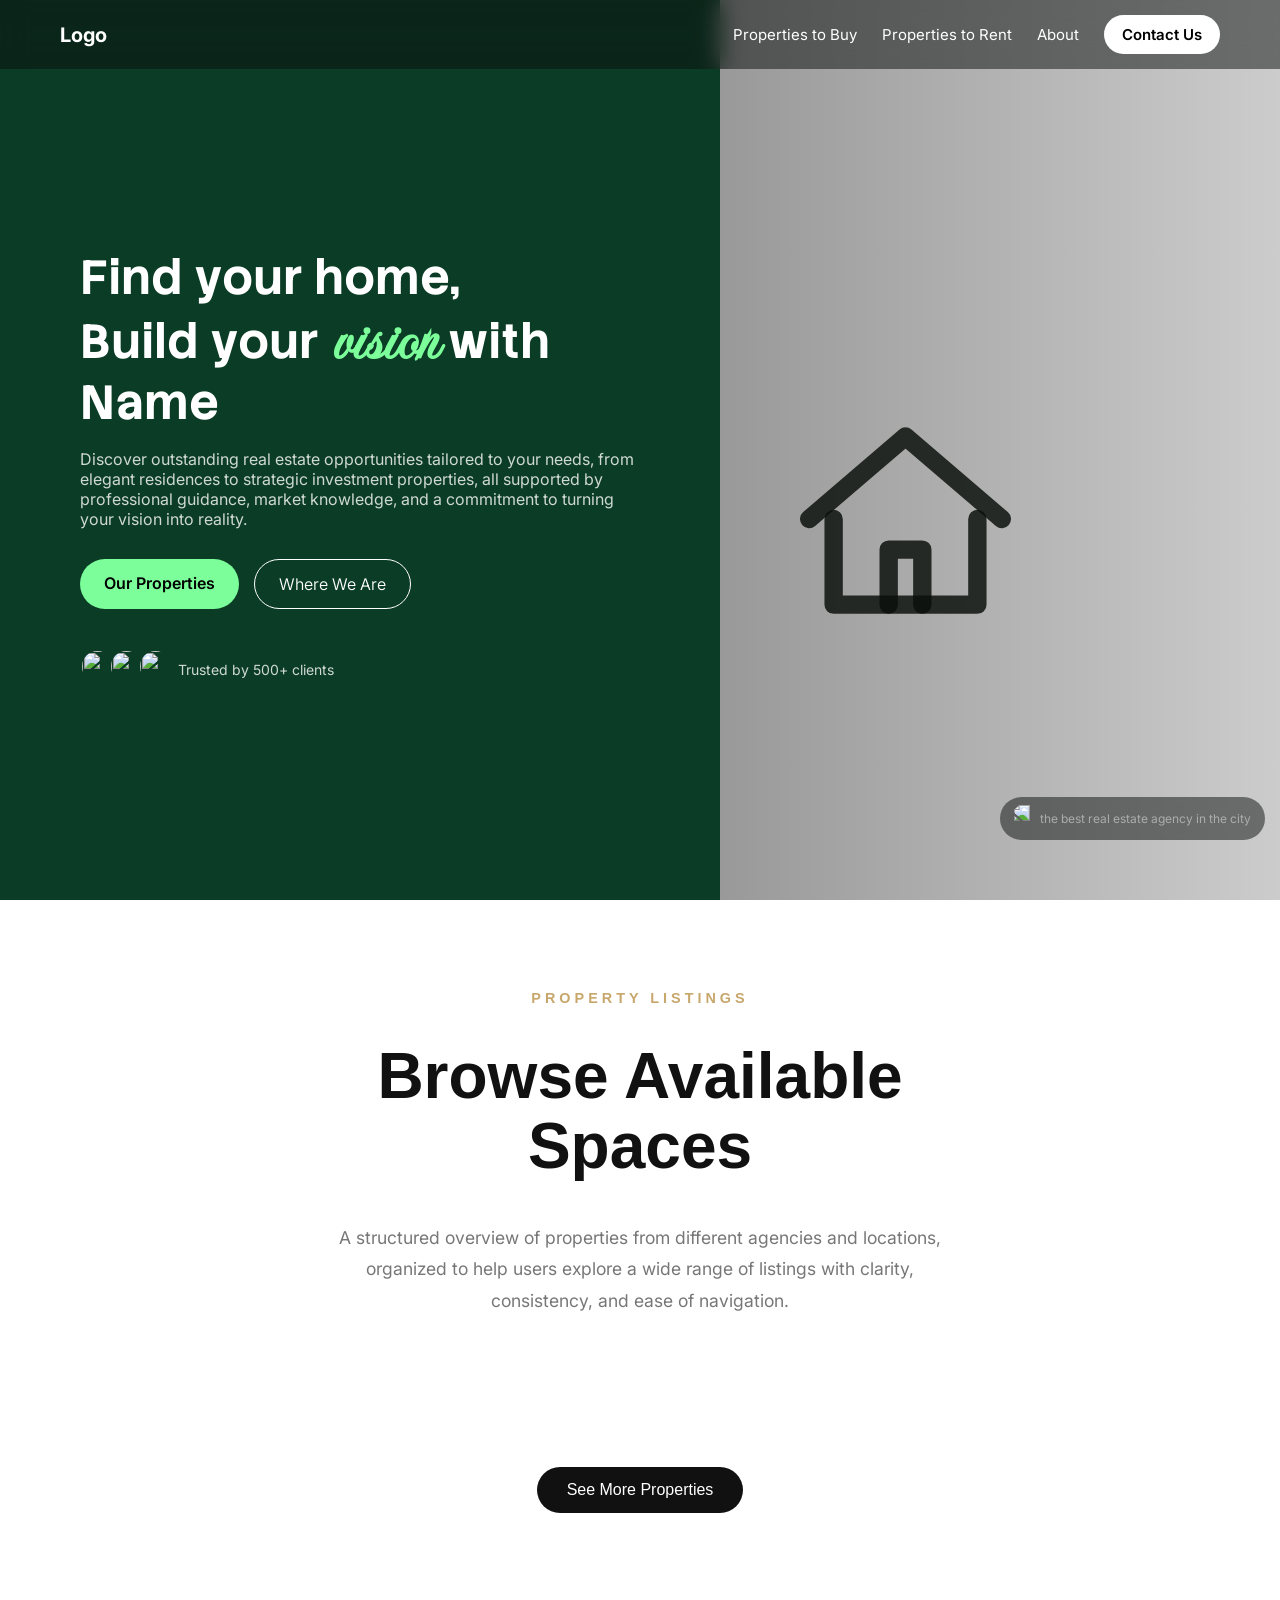
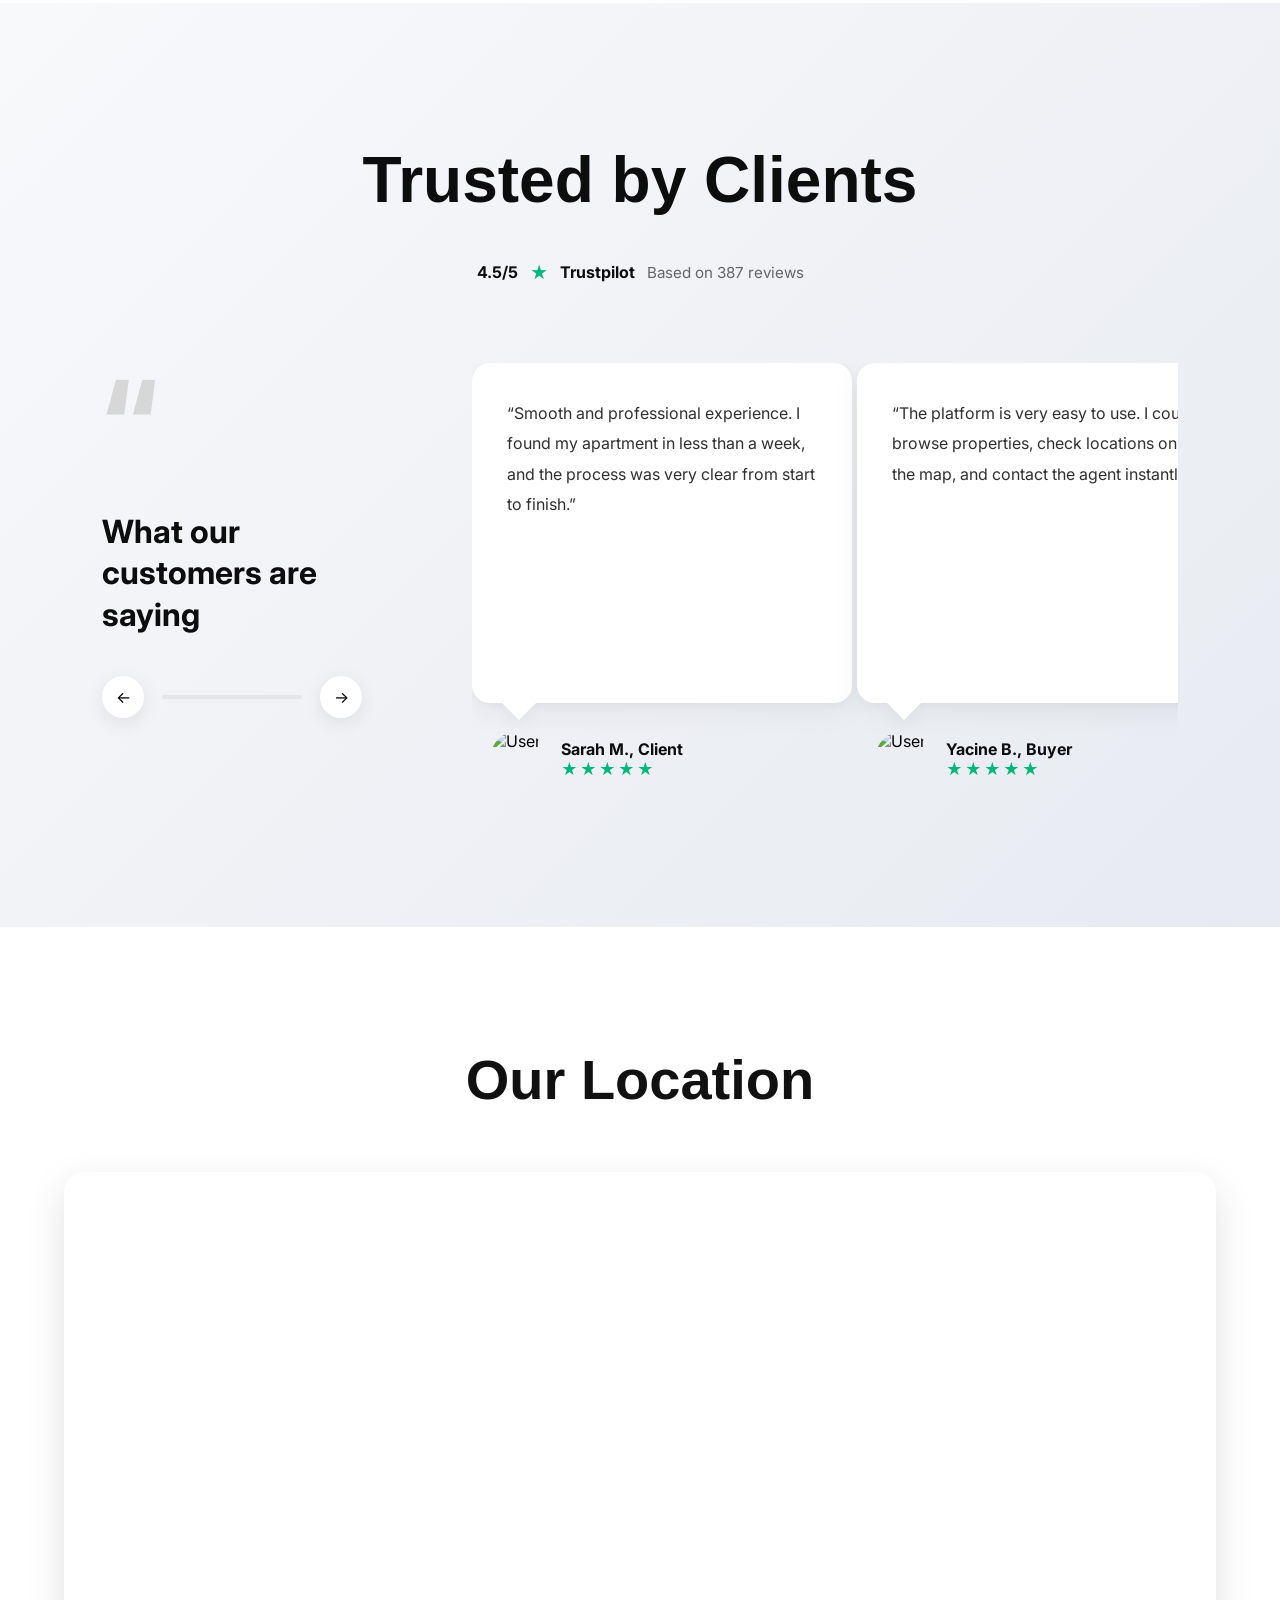
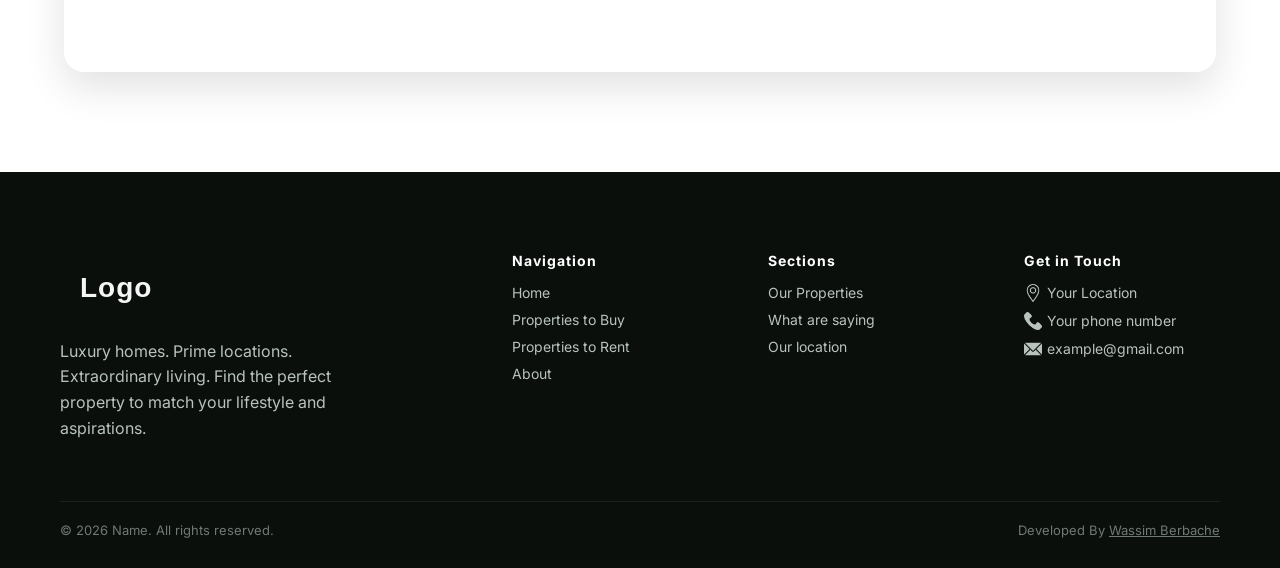
==== index.html @ d7f60735 "Add files via upload" ====
<!DOCTYPE html>
<html lang="en">
<head>
    <meta charset="UTF-8">
    <meta name="viewport" content="width=device-width, initial-scale=1.0">
    <link rel="preconnect" href="https://fonts.googleapis.com">
    <link rel="preconnect" href="https://fonts.gstatic.com" crossorigin>
    <link href="https://fonts.googleapis.com/css2?family=Inter:ital,opsz,wght@0,14..32,100..900;1,14..32,100..900&display=swap" rel="stylesheet">
    <link href="https://fonts.googleapis.com/css2?family=Stack+Sans+Text:wght@200..700&display=swap" rel="stylesheet">
    <link href="https://fonts.googleapis.com/css2?family=Imperial+Script&display=swap" rel="stylesheet">
    <link rel="stylesheet" href="style.css">
    <title>Name real estate</title>
</head>
<body>
<header class="navbar">
    <a href="index.html" class="logo">Logo</a>

    <button class="menu-toggle" id="menuToggle">
        ☰
    </button>

    <nav class="menu" id="menu">
        <a href="buy.html" id="buy-link">Properties to Buy</a>
        <a href="rent.html" id="rent-link">Properties to Rent</a>
        <a href="about.html" id="about">About</a>
        <a href="mailto:examplek@gmail.com" class="nav-cta" style="color:black;">Contact Us</a>
    </nav>
</header>

<section class="hero">

    <!-- LEFT SIDE -->
    <div class="left">
        <h1>
            Find your home,<br>
            Build your <span>vision</span> with Name
        </h1>

        <p>
            Discover outstanding real estate opportunities tailored to your needs, from elegant residences to strategic investment properties, all supported by professional guidance, market knowledge, and a commitment to turning your vision into reality.
        </p>

        <div class="buttons">
            <a href="#nosbiens" class="primary">Our Properties</a>
            <a href="#map-section" class="secondary">Where We Are</a>
        </div>

        <!-- Social Proof -->
        <div class="avatars">
            <div class="imgs">
                <img src="https://i.pravatar.cc/40?img=1">
                <img src="https://i.pravatar.cc/40?img=2">
                <img src="https://i.pravatar.cc/40?img=5">
            </div>
            <span>Trusted by 500+ clients</span>
        </div>
    </div>

    <!-- RIGHT SIDE -->
    <div class="right">

        <svg class="big-number"
            xmlns="http://www.w3.org/2000/svg"
            viewBox="0 0 103 103"
            width="64"
            height="64"
            fill="none"
            stroke="currentColor"
            style="color:rgba(10, 15, 12, 0.832);"
            stroke-width="6"
            stroke-linecap="round"
            stroke-linejoin="round">

            <!-- Roof -->
            <path d="M20 52 L51.5 25 L83 52" />

            <!-- House body -->
            <path d="M28 52 V80 H75 V52" />

            <!-- Door -->
            <path d="M46 80 V62 H57 V80" />

        </svg>
        <div class="badge location"><img class="search-icon" src="https://res.cloudinary.com/dshmhktwh/image/upload/v1782040933/search_3_zmhqtt.png">
              the best real estate agency in the city</div>
    </div>

</section>
 
    <div class="nosbiens" id="nosbiens">
      <div class="properties-heading">

    <span class="properties-label">
        PROPERTY LISTINGS
    </span>

    <h2 class="properties-title">
        Browse Available Spaces
    </h2>

    <p class="properties-description">
       A structured overview of properties from different agencies and locations, organized to help users explore a wide range of listings with clarity, consistency, and ease of navigation.
    </p>

</div>
        <div class="cards-container" id="cards-container"></div>
        <button class="see-more-btn" id="seeMoreBtn">
            See More Properties
        </button>
    </div>
    <section class="testimonials-section"  id="testimonials-section">

    <div class="testimonials-header">
        <h2>Trusted by Clients</h2>

        <div class="trustpilot-rating">
            <span class="score">4.5/5</span>

            <span class="star">★</span>

            <span class="trustpilot">Trustpilot</span>

            <span class="reviews-count">
                Based on 387 reviews
            </span>
        </div>
    </div>

    <div class="testimonials-layout">

        <!-- LEFT COLUMN -->
        <aside class="testimonials-sidebar">

            <div class="quote-icon">“</div>

            <h3>
                What our customers are saying
            </h3>

            <div class="slider-controls">

                <button class="nav-btn" id="prevBtn">←</button>

                <div class="progress-track">
                    <div class="progress-fill"></div>
                </div>

                <button class="nav-btn" id="nextBtn">→</button>

            </div>

        </aside>

        <!-- RIGHT COLUMN -->
        <div class="testimonials-wrapper">

            <!-- CARD -->
            <article class="testimonial-item">

                <div class="testimonial-card">

                    <p>
                        “Smooth and professional experience. I found my apartment in less than a week, and the process was very clear from start to finish.”

                    </p>

                </div>

                <div class="user-info">

                    <img src="https://i.pravatar.cc/100?img=5" alt="User">

                    <div>
                        <h4>Sarah M., Client</h4>
                        <div class="stars">
                        ★★★★★
                        </div>
                    </div>

                </div>

            </article>

            <!-- CARD -->
            <article class="testimonial-item">

                <div class="testimonial-card">

                    <p>
                    “The platform is very easy to use. I could browse properties, check locations on the map, and contact the agent instantly.”
                    </p>

                </div>

                <div class="user-info">

                    <img src="https://i.pravatar.cc/100?img=1" alt="User">

                    <div>
                        <h4>Yacine B., Buyer</h4>
                        <div class="stars">
                        ★★★★★
                        </div>
                    </div>

                </div>

            </article>

            <!-- CARD -->
            <article class="testimonial-item">

                <div class="testimonial-card">

                    <p>
                    “Excellent service and very responsive support. They helped me sell my house faster than I expected.”
                    </p>

                </div>

                <div class="user-info">

                    <img src="https://i.pravatar.cc/100?img=2" alt="User">

                    <div>
                        <h4>Amira K., Property Owner</h4>
                        <div class="stars">
                        ★★★★★
                        </div>
                    </div>

                </div>

            </article>
             <article class="testimonial-item">

                <div class="testimonial-card">

                    <p>
                    “A modern and trustworthy real estate platform. It made finding a home much less stressful.”
                    </p>

                </div>

                <div class="user-info">

                    <img src="https://i.pravatar.cc/100?img=16" alt="User">

                    <div>
                        <h4>Lina H., Client</h4>
                        <div class="stars">
                        ★★★★★
                        </div>
                    </div>

                </div>

            </article>
             <article class="testimonial-item">

                <div class="testimonial-card">

                    <p>
                  “I liked how detailed the listings are. Photos, price, and location were all accurate and helpful.”
                    </p>

                </div>

                <div class="user-info">

                    <img src="https://i.pravatar.cc/100?img=4" alt="User">

                    <div>
                        <h4>Daniel R., Investor</h4>
                        <div class="stars">
                        ★★★★★
                        </div>
                    </div>

                </div>

            </article>

        </div>

    </div>

</section>
  <section class="map-section" id="map-section">
    <h2>Our Location</h2>

        <iframe
            src="https://maps.google.com/maps?q=41.822576745229384,-87.86534449577182&t=&z=15&ie=UTF8&iwloc=&output=embed"
            width="100%"
            height="450"
            style="border:0;"
            allowfullscreen=""
            loading="lazy">
        </iframe>
    </section>
    
<footer class="footer">

    <div class="footer-top">

        <!-- BRAND -->
        <div class="brand">
            <h2>Logo</h2>
            <p>
                Luxury homes. Prime locations. Extraordinary living. Find the perfect property to match your lifestyle and aspirations.
            </p>
        </div>

        <!-- NAV -->
        <div class="col">
            <h3>Navigation</h3>
            <a href="#">Home</a>
            <a href="buy.html">Properties to Buy</a>
            <a href="rent.html">Properties to Rent</a>
            <a href="about.html">About</a>
        </div>

        <!-- SERVICES -->
        <div class="col">
            <h3>Sections</h3>
            <a href="#nosbiens">Our Properties</a>
            <a href="#testimonials-section">What are saying</a>
            <a href="#map-section">Our location</a>
        </div>

        <!-- CONTACT -->
        <div class="col">
            <h3>Get in Touch</h3>
            <p><img src="location.png">Your Location</p>
            <p><img src="phone-call.png">Your phone number</p>
            <p><img src="email.png"> example@gmail.com</p>
        </div>

    </div>

    <div class="footer-bottom">
        <p>© 2026 Name. All rights reserved.</p>
         <p>Developed By <a href="https://www.upwork.com/freelancers/~01a25f73c0f040ada4?mp_source=share">Wassim Berbache</a></p>
    </div>

</footer>

</section>
<script type="module" src="index.js"></script>
</body>
</html>
---- style.css ----
* {
    margin: 0;
    padding: 0;
    box-sizing: border-box;
    font-family: "Inter", sans-serif;
}
html{
    scroll-behavior: smooth;
}

.navbar{
    position:fixed;
    top:0;
    left:0;
    width:100%;
    padding:15px 60px;
    display:flex;
    justify-content:space-between;
    align-items:center;
    backdrop-filter:blur(12px);
    background:rgba(10,15,12,.5);
    z-index:1000;
}

.logo{
    color:#fff;
    text-decoration:none;
    font-size:20px;
    font-weight:700;
}

.menu{
    display:flex;
    align-items:center;
    gap:25px;
}

.menu a{
    color:white;
    text-decoration:none;
    font-size:15px;
    transition:.3s;
}

.menu a:hover{
    color:#e5b769;
}

.nav-cta{
    background:white;
    padding:10px 18px;
    border-radius:25px;
    font-weight:600;
}

.menu-toggle{
    display:none;
    font-size:30px;
    color:white;
    background:none;
    border:none;
    cursor:pointer;
}

/* ---------- Tablet ---------- */

@media(max-width:900px){

    .navbar{
        padding:15px 30px;
    }

    .menu{
        position:absolute;
        top:100%;
        left:0;
        width:100%;
        background:rgba(10,15,12,.97);
        backdrop-filter:blur(15px);

        flex-direction:column;
        align-items:center;
        gap:20px;

        padding:25px 0;

        display:none;
    }

    .menu.active{
        display:flex;
    }

    .menu-toggle{
        display:block;
    }
}

/* ---------- Small Phones ---------- */

@media(max-width:480px){

    .navbar{
        padding:15px 20px;
    }

    .logo{
        font-size:18px;
    }

    .menu a{
        font-size:16px;
    }

    .nav-cta{
        width:85%;
        text-align:center;
    }
}

/* HERO LAYOUT */
.hero {
    display: flex;
    min-height:100vh;
}

/* LEFT SIDE */
.left {
    flex: 1;
    background: #0B3C26;
    color: white;
    display: flex;
    flex-direction: column;
    justify-content: center;
    padding: 80px;
    padding-top: 30px;
}

.left h1 {
    font-size: 48px;
    font-weight: 800;
    line-height: 1.1;
    margin-top: 10vh;
    font-family: "Stack Sans Text", sans-serif;
}

.left h1 span {
    color: #7CFF9A;
    font-family: "Imperial Script",sans-serif;
    font-size: 66px;
}

.left p {
    margin-top: 20px;
    color: #cfd9d3;
    font-family: "Inter", sans-serif;
}

/* BUTTONS */
.buttons {
    display: flex;
    gap: 15px;
    margin-top: 30px;
}

.primary {
    background: #7CFF9A;
    border: none;
    padding: 14px 24px;
    border-radius: 999px;
    font-weight: 600;
    cursor: pointer;
    text-decoration: none;
    color: black;
}

.secondary {
    background: transparent;
    border: 1px solid white;
    color: white;
    text-decoration: none;
    padding: 14px 24px;
    border-radius: 999px;
    font-weight: 350;
    cursor: pointer;
}

/* AVATARS */
.avatars {
    margin-top: 40px;
    display: flex;
    align-items: center;
    gap: 15px;
    color: #cfd9d3;
    font-size: 14px;
}

.avatars img {
    width: 35px;
    height: 35px;
    border-radius: 50%;
    margin-right: -10px;
    border: 2px solid #0B3C26;
}

/* RIGHT SIDE */
.right {
    flex: 1;
    background: url("https://res.cloudinary.com/dshmhktwh/image/upload/v1782458642/67d5b3611e424_cj6sek.jpg")
        center/cover no-repeat;

    position: relative;
}

/* DARK OVERLAY */
.right::before {
    content: "";
    position: absolute;
    inset: 0;
    background: linear-gradient(to left, rgba(0,0,0,0.2), rgba(0,0,0,0.4));
}

/* BIG NUMBER */
.big-number {
    position: absolute;
    top: 40%;
    left: 5%;
    width:auto;
    height: 35vh;
}

/* BADGES */
.badge {
    position: absolute;
    padding: 8px 14px;
    border-radius: 999px;
    font-size: 12px;
    backdrop-filter: blur(10px);
    color:rgba(183, 188, 185, 0.832);
    display: flex;
    justify-content: center;
    align-items: center;
    gap:10px;
}

.feature {
    top: 30px;
    right: 30px;
    background: rgba(0,0,0,0.4);
}

.location {
    bottom: 60px;
    left: 50%;
    background: rgba(10, 15, 12, 0.5);
    backdrop-filter: blur(12px);
}
.search-icon{
    height: 3vh;
    width: auto;
     transform: scaleX(-1);
}
.nosbiens{
    padding: 10vh 0vh;
    width: 100%;
    flex-direction: column;
    display: flex;
    justify-content: flex-start;
    align-items: center;
    background-color:white;
}
h2{
    color: black;
    display:inline-block;
    font-family: "poppins",sans-serif;
    font-weight: 600;
    font-size:clamp(2rem,5vw,3.2rem);
    padding: 20px;
}
.cards-container{
    width:100%;
    max-width:1400px;
    margin:0 auto;
    padding:20px;
    display:grid;
    grid-template-columns:repeat(3,1fr);
    gap:25px;
}

.pcard{
    display: flex;
    flex-direction: row;
    justify-content: flex-start;
    align-items: center;
    width: 100%;
    height:100vh;
    gap:20px;
}

.property-card{
    width:100%;
    height:550px;

    border-radius:18px;
    overflow:hidden;

    display:flex;
    flex-direction:column;
    justify-content:flex-end;

    padding:20px;

    background-position:center;
    background-size:cover;
    background-repeat:no-repeat;

    position:relative;
    cursor:pointer;

    transition:.35s;
}

.plocation{
    display:flex;
    align-items:center;
    gap:10px;
    font-family: "Inter",sans-serif;

}

.namelocation{
    color:white;
    font-size: 1.2rem;
    font-weight: 500;
    font-family: "Montserrat",sans-serif;
}

.price{
    margin-left:auto;
    color: #e5b769;
    font-size: 1.5rem;
    font-weight: 500;
    font-weight:bold;
    font-family: "Montserrat",sans-serif;
}

.icons{
    display:flex;
    align-items:center;
    color:white;
    gap:5px;
    padding: 0px 10px;
    font-size: 1rem;
    font-weight: 500;
    font-family: "Inter",sans-serif;
}

.location2{
    height: 5vh;
    width:5vh;
}
.icon{
    height:6vh;
    width:6vh;
    object-fit:contain;
}
.plocation,
.icons {
    opacity: 1;
    visibility: visible;
    transition: opacity 0.4s ease;
}

.property-card:hover .plocation,
.property-card:hover .icons {
    opacity: 0;
    visibility: hidden;
}
.property-card::before {
    content: "";
    position: absolute;
    inset: 0;
    background: linear-gradient(
        to top,
        rgba(0,0,0,0.8),
        rgba(0,0,0,0)
    );
    transition: opacity 0.5s ease;
    opacity: 1;
}
.property-card:hover::before {
    opacity: 0;
     transform: scale(1.1);
}
.property-card * {
    position: relative;
    z-index: 2;
}
.map-section{
    padding:100px 5%;
    background:#fff;
    text-align:center;
}

.map-section h2{
    font-family:"Poppins",sans-serif;
    font-size:clamp(2rem,5vw,3.5rem);
    font-weight:700;
    color:#111;
    margin-bottom:40px;
}

.map-section iframe{
    width:100%;
    height:500px;

    border:0;
    border-radius:20px;

    box-shadow:0 15px 40px rgba(0,0,0,.12);

    display:block;
}
.footer {
    background: #0A0F0C;
    color: white;
    padding: 80px 60px 30px 60px;
    margin: 0 auto; 
}
/* TOP SECTION */
.footer-top {
    display: grid;
    grid-template-columns: 2fr 1fr 1fr 1fr;
    gap: 60px;
    align-items: start;
}

/* BRAND */
.brand h2 {
    font-size: 28px;
    color: whitesmoke;
    margin-bottom: 15px;
    letter-spacing: 1px;
}

.brand p {
    color: #b9c3bd;
    line-height: 1.6;
    max-width: 300px;
}

/* COLUMNS */
.col h3 {
    font-size: 14px;
    margin-bottom: 15px;
    color: white;
    letter-spacing: 1px;
}

.col a {
    display: block;
    text-decoration: none;
    color: #b9c3bd;
    margin-bottom: 10px;
    font-size: 14px;
    transition: 0.3s ease;
}

.col a:hover {
    color:#e5b769;
    transform: translateX(5px);
}

/* CONTACT TEXT */
.col p {
    color: #b9c3bd;
    margin-bottom: 10px;
    font-size: 14px;
    display: flex;
    justify-content: left;
    align-items: center;
    gap:5px;
}
.col img {
    width: 18px;
    height: 18px;
}

/* BOTTOM */
.footer-bottom {
    margin-top: 60px;
    text-align: center;
    border-top: 1px solid rgba(255,255,255,0.08);
    padding-top: 20px;
    color: #6f7a74;
    font-size: 13px;
    display: flex;
    justify-content: space-between;
    align-items: center;
}

.footer-bottom a {
    color: #6f7a74;
}


.property-detail {
    width: 70%;
    background: white;
    border-radius: 15px;
    overflow: hidden;
    padding: 20px;
}

.hero-image {
    width: 100%;
    height: 400px;
    background-size: cover;
    background-position: center;
    border-radius: 10px;
}

.details {
    display: flex;
    gap: 20px;
    margin: 20px 0;
}
/* ==========================
   TESTIMONIALS SECTION
========================== */

@import url('https://fonts.googleapis.com/css2?family=Inter:wght@400;500;600;700;800&display=swap');

.testimonials-section{
    width:100%;
    background: linear-gradient(135deg, #f8f9fb, #e7eaf0);
    padding:120px 8%;
    font-family:'Inter',sans-serif;
    overflow:hidden;
}

/* ==========================
   HEADER
========================== */

.testimonials-header{
    text-align:center;
    margin-bottom:80px;
}

.testimonials-header h2{
    font-size:clamp(2.5rem,5vw,4rem);
    color:#0D0D0D;
    font-weight:800;
    margin-bottom:25px;
}

.trustpilot-rating{
    display:flex;
    justify-content:center;
    align-items:center;
    gap:12px;
    flex-wrap:wrap;
}

.score{
    font-weight:700;
    color:#0D0D0D;
}

.star{
    color:#00B67A;
    font-size:1.1rem;
}

.trustpilot{
    font-weight:700;
    color:#0D0D0D;
}

.reviews-count{
    color:#666666;
    font-size:.95rem;
}

/* ==========================
   MAIN LAYOUT
========================== */

.testimonials-layout{
    display:grid;
    grid-template-columns:300px 1fr;
    gap:70px;
    align-items:flex-start;
}

/* ==========================
   LEFT SIDE
========================== */

.testimonials-sidebar{
    position:sticky;
    top:40px;
}

.quote-icon{
    font-size:8rem;
    line-height:1;
    color:#D7D7D7;
    font-weight:700;
    margin-bottom:20px;
}

.testimonials-sidebar h3{
    font-size:2rem;
    color:#0D0D0D;
    line-height:1.3;
    margin-bottom:40px;
}

.slider-controls{
    display:flex;
    align-items:center;
    gap:18px;
}

.nav-btn{
    width:42px;
    height:42px;
    border:none;
    border-radius:50%;
    background:white;
    box-shadow:0 5px 20px rgba(0,0,0,.08);
    cursor:pointer;
    font-size:1rem;
    transition:.3s;
}

.nav-btn:hover{
    transform:translateY(-2px);
}

.progress-track{
    width:140px;
    height:4px;
    background:#E5E5E5;
    border-radius:20px;
    overflow:hidden;
}

.progress-fill{
    width:0%;
    height:100%;
    background:#0D0D0D;
}

/* ==========================
   CARDS AREA
========================== */

.testimonials-wrapper{
    display:flex;
    gap:5px;
    overflow-x:auto;
    scroll-behavior:smooth;
    padding-bottom:20px;
}

.testimonials-wrapper::-webkit-scrollbar{
    display:none;
}

.testimonial-item{
    flex:0 0 380px;
}

/* ==========================
   SPEECH BUBBLE
========================== */

.testimonial-card{
    position:relative;
    background:#fff;

    width:100%;
    min-height:340px;

    padding:35px;
    border-radius:18px;

    box-shadow:
        0 10px 30px rgba(0,0,0,.05),
        0 2px 10px rgba(0,0,0,.03);
}

.testimonial-card::after{
    content:"";
    position:absolute;
    left:35px;
    bottom:-12px;

    width:24px;
    height:24px;

    background:white;

    transform:rotate(45deg);

    box-shadow:
    8px 8px 18px rgba(0,0,0,.03);
}

.testimonial-card p{
    color:#303030;
    line-height:1.9;
    font-size:1rem;
    margin-bottom:30px;
}

.stars{
    color:#00B67A;
    font-size:1rem;
    letter-spacing:2px;
}

/* ==========================
   USER INFO
========================== */

.user-info{
    display:flex;
    align-items:center;
    gap:15px;
    margin-top:28px;
    margin-left:18px;
}

.user-info img{
    width:56px;
    height:56px;
    border-radius:50%;
    object-fit:cover;
}

.user-info h4{
    margin:0;
    color:#0D0D0D;
    font-size:1rem;
    font-weight:700;
}

.user-info span{
    color:#666666;
    font-size:.9rem;
}

.estate-showcase{
    width:100%;
    padding:120px 5%;
    background:#ffffff;
}

.estate-header{
    text-align:center;
    margin-bottom:60px;
}

.estate-tag{
    color:#c9a76d;
    letter-spacing:3px;
    text-transform:uppercase;
    font-size:.9rem;
}

.estate-header h2{
    font-family:"Poppins",sans-serif;
    font-size:4rem;
    margin-top:15px;
    color:#111;
}

.estate-grid{
    display:grid;

    grid-template-columns:
    repeat(auto-fit,minmax(350px,1fr));

    gap:28px;
}

.estate-tile{
    position:relative;
    height:420px;
    border-radius:24px;
    overflow:hidden;
    cursor:pointer;

    background-size:cover;
    background-position:center;

    transition:.5s;
}

.estate-tile:hover{
    transform:translateY(-8px);
}

.estate-tile::before{
    content:"";
    position:absolute;
    inset:0;

    background:
    linear-gradient(
    to top,
    rgba(0,0,0,.9),
    rgba(0,0,0,.15)
    );
}

.estate-tile:hover::before{
    background:
    linear-gradient(
    to top,
    rgba(0,0,0,.75),
    rgba(0,0,0,0)
    );
}

.estate-content{
    position:absolute;
    bottom:25px;
    left:25px;
    right:25px;
    z-index:2;
}

.estate-price{
    color:#e5b769;
    font-size:2rem;
    font-weight:700;
    margin-bottom:10px;
}

.estate-city{
    color:white;
    font-size:1.4rem;
    font-weight:600;
    margin-bottom:18px;
}

.estate-meta{
    display:flex;
    gap:18px;
    flex-wrap:wrap;
}

.estate-badge{
    background:rgba(255,255,255,.15);
    backdrop-filter:blur(10px);

    color:white;

    padding:10px 15px;

    border-radius:999px;

    font-size:.9rem;
}
.properties-heading{
    text-align:center;
    margin-bottom:70px;
    max-width:800px;
}

.properties-label{
    display:block;
    color:#c8a76d;
    font-family:"Montserrat",sans-serif;
    font-size:.9rem;
    font-weight:600;
    letter-spacing:4px;
    text-transform:uppercase;
    margin-bottom:15px;
}

.properties-title{
    font-family:"Poppins",sans-serif;
    font-size:clamp(3rem,5vw,5rem);
    font-weight:700;
    color:#111;
    line-height:1.1;
    margin-bottom:20px;
}

.properties-description{
    color:#777;
    font-size:1.1rem;
    line-height:1.8;
    max-width:650px;
    margin:auto;
}
.cards-container .property-card:nth-child(n+7){
    display:none;
}
.see-more-btn{
    display:block;
    margin:40px auto 0 auto;
    padding:14px 30px;
    border:none;
    border-radius:999px;
    background:#111;
    color:white;
    font-family:"Poppins",sans-serif;
    font-size:1rem;
    font-weight:500;
    cursor:pointer;
    transition:0.3s ease;
}
.see-more-btn:hover{
    background:#e5b769;
    color:#111;
    transform:translateY(-1px);
}

/* ==========================
   RESPONSIVE HERO
========================== */

/* Large tablets */
@media (max-width: 1200px) {

    .left{
        padding:60px;
    }

    .left h1{
        font-size:42px;
    }

    .left h1 span{
        font-size:58px;
    }

    .big-number{
        height:28vh;
    }
}


/* Tablets */
@media (max-width:992px){

    .hero{
        flex-direction:column;
        height:auto;
        min-height:100vh;
    }

    .left,
    .right{
        width:100%;
        flex:none;
    }

    .left{
        padding:120px 40px 70px;
        text-align:center;
        align-items:center;
    }

    .left h1{
        margin-top:0;
        font-size:40px;
    }

    .left h1 span{
        font-size:54px;
    }

    .left p{
        max-width:650px;
    }

    .buttons{
        justify-content:center;
        flex-wrap:wrap;
    }

    .avatars{
        justify-content:center;
        flex-wrap:wrap;
    }

    .right{
        height:500px;
    }

    .big-number{
        left:50%;
        top:45%;
        transform:translate(-50%,-50%);
        height:180px;
    }

    .location{
        left:50%;
        transform:translateX(-50%);
        bottom:25px;
        width:90%;
        max-width:420px;
        justify-content:center;
        text-align:center;
    }

}


/* Phones */
@media (max-width:768px){

    .left{
        padding:110px 25px 60px;
    }

    .left h1{
        font-size:34px;
        line-height:1.2;
    }

    .left h1 span{
        font-size:46px;
    }

    .left p{
        font-size:15px;
        line-height:1.7;
    }

    .buttons{
        width:100%;
        flex-direction:column;
    }

    .primary,
    .secondary{
        width:100%;
        text-align:center;
    }

    .right{
        height:420px;
    }

    .big-number{
        height:140px;
    }

    .badge{
        font-size:13px;
        padding:10px 15px;
    }

    .search-icon{
        height:20px;
    }

}


/* Small phones */
@media (max-width:480px){

    .left{
        padding:100px 18px 50px;
    }

    .left h1{
        font-size:28px;
    }

    .left h1 span{
        font-size:38px;
    }

    .left p{
        font-size:14px;
    }

    .avatars{
        flex-direction:column;
        gap:12px;
        text-align:center;
    }

    .avatars img{
        width:32px;
        height:32px;
    }

    .right{
        height:340px;
    }

    .big-number{
        height:110px;
    }

    .location{
        width:92%;
        font-size:12px;
    }

}
/* ==========================
   Large Tablets
========================== */

@media (max-width:1100px){

    .cards-container{
        grid-template-columns:repeat(2,1fr);
    }

    .property-card{
        height:500px;
    }

}


/* ==========================
   Tablets
========================== */

@media (max-width:768px){

    .nosbiens{
        padding:80px 20px;
    }

    .properties-heading{
        margin-bottom:50px;
    }

    .properties-title{
        font-size:2.3rem;
    }

    .properties-description{
        font-size:1rem;
    }

    .cards-container{
        grid-template-columns:1fr;
        padding:0;
    }

    .property-card{
        height:450px;
    }

}


/* ==========================
   Phones
========================== */

@media (max-width:480px){

    .nosbiens{
        padding:70px 15px;
    }

    .properties-title{
        font-size:2rem;
    }

    .properties-description{
        font-size:.95rem;
        line-height:1.7;
    }

    .property-card{
        height:380px;
        border-radius:15px;
        padding:18px;
    }

    .namelocation{
        font-size:1rem;
    }

    .price{
        font-size:1.2rem;
    }

    .icons{
        font-size:.9rem;
        gap:4px;
    }

    .location2{
        width:26px;
        height:26px;
    }

    .icon{
        width:28px;
        height:28px;
    }

    .see-more-btn{
        width:100%;
        max-width:300px;
    }

}
/* ==========================
   RESPONSIVE
========================== */

/* Large tablets */
@media (max-width:1200px){

    .testimonials-layout{
        grid-template-columns:260px 1fr;
        gap:40px;
    }

    .testimonial-item{
        flex:0 0 340px;
    }

}


/* Tablets */
@media (max-width:992px){

    .testimonials-section{
        padding:90px 30px;
    }

    .testimonials-layout{
        grid-template-columns:1fr;
        gap:50px;
    }

    .testimonials-sidebar{
        position:static;
        text-align:center;
    }

    .slider-controls{
        justify-content:center;
    }

    .quote-icon{
        font-size:6rem;
    }

    .testimonials-sidebar h3{
        font-size:1.8rem;
    }

}


/* Phones */
@media (max-width:768px){

    .testimonials-section{
        padding:70px 20px;
    }

    .testimonials-header{
        margin-bottom:50px;
    }

    .testimonials-header h2{
        font-size:2.2rem;
    }

    .testimonial-item{
        flex:0 0 300px;
    }

    .testimonial-card{
        padding:25px;
        min-height:280px;
    }

    .testimonial-card p{
        font-size:.95rem;
        line-height:1.7;
    }

    .user-info{
        margin-left:10px;
    }

    .user-info img{
        width:50px;
        height:50px;
    }

}


/* Small phones */
@media (max-width:480px){

    .testimonials-section{
        padding:60px 15px;
    }

    .testimonials-header h2{
        font-size:1.9rem;
    }

    .testimonial-item{
        flex:0 0 260px;
    }

    .testimonial-card{
        min-height:250px;
        padding:20px;
    }

    .testimonial-card p{
        font-size:.9rem;
    }

    .quote-icon{
        font-size:5rem;
    }

    .testimonials-sidebar h3{
        font-size:1.5rem;
    }

    .slider-controls{
        gap:12px;
    }

    .progress-track{
        width:100px;
    }

    .user-info{
        gap:10px;
    }

    .user-info h4{
        font-size:.9rem;
    }

    .stars{
        font-size:.85rem;
    }

}
/* ==========================
   Tablets
========================== */

@media (max-width:992px){

    .map-section{
        padding:80px 30px;
    }

    .map-section iframe{
        height:420px;
    }

}


/* ==========================
   Phones
========================== */

@media (max-width:768px){

    .map-section{
        padding:70px 20px;
    }

    .map-section h2{
        margin-bottom:30px;
    }

    .map-section iframe{
        height:350px;
        border-radius:16px;
    }

}


/* ==========================
   Small Phones
========================== */

@media (max-width:480px){

    .map-section{
        padding:60px 15px;
    }

    .map-section iframe{
        height:280px;
        border-radius:14px;
    }

}
/* ==========================
   RESPONSIVE FOOTER
========================== */

/* Large tablets */
@media (max-width:1100px){

    .footer{
        padding:70px 40px 30px;
    }

    .footer-top{
        grid-template-columns:repeat(2,1fr);
        gap:50px;
    }

}


/* Tablets */
@media (max-width:768px){

    .footer{
        padding:60px 25px 25px;
    }

    .footer-top{
        grid-template-columns:1fr;
        gap:40px;
        text-align:center;
    }

    .brand p{
        max-width:100%;
        margin:auto;
    }

    .col a{
        margin-bottom:12px;
    }

    .col p{
        justify-content:center;
    }

    .footer-bottom{
        flex-direction:column;
        gap:12px;
        text-align:center;
        margin-top:40px;
    }

}


/* Phones */
@media (max-width:480px){

    .footer{
        padding:50px 18px 20px;
    }

    .brand h2{
        font-size:24px;
    }

    .brand p,
    .col a,
    .col p{
        font-size:14px;
        line-height:1.7;
    }

    .col h3{
        font-size:15px;
        margin-bottom:15px;
    }

    .footer-bottom{
        font-size:12px;
    }

    .footer-bottom p{
        line-height:1.6;
    }

}
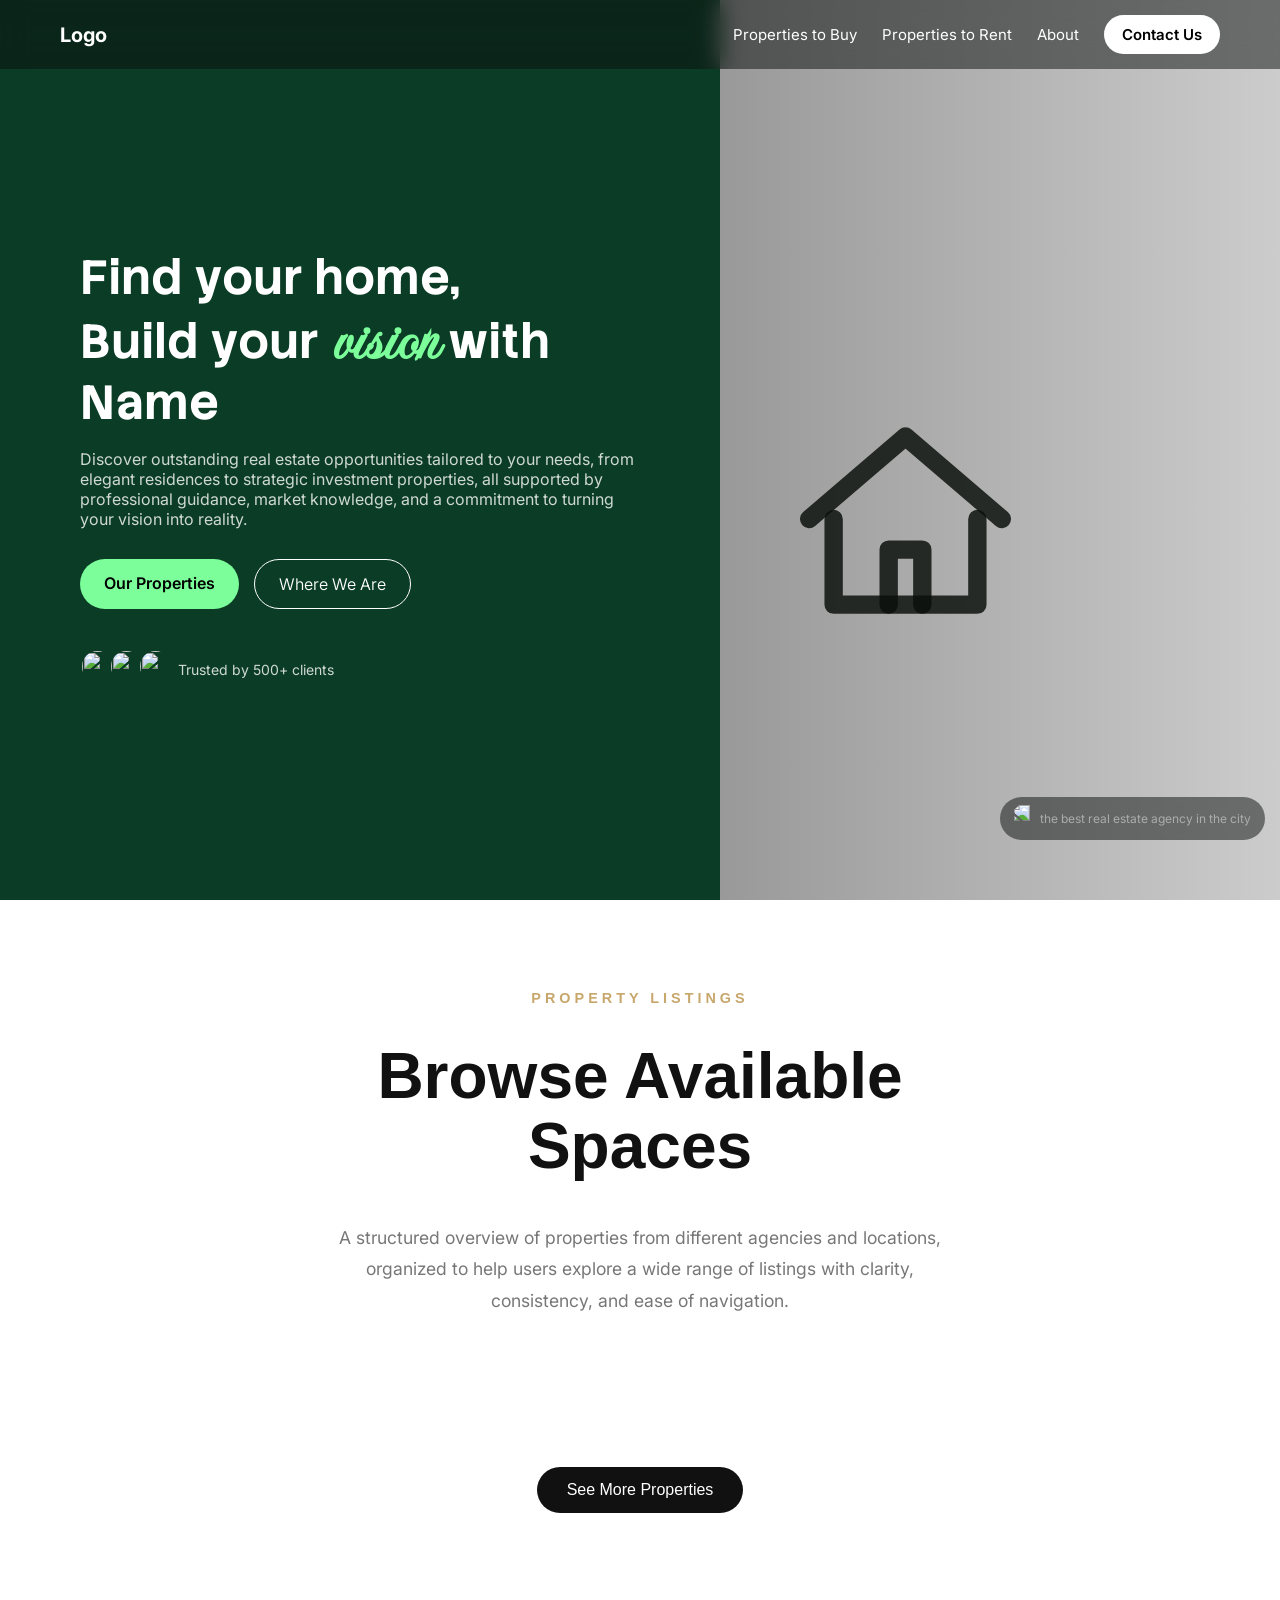
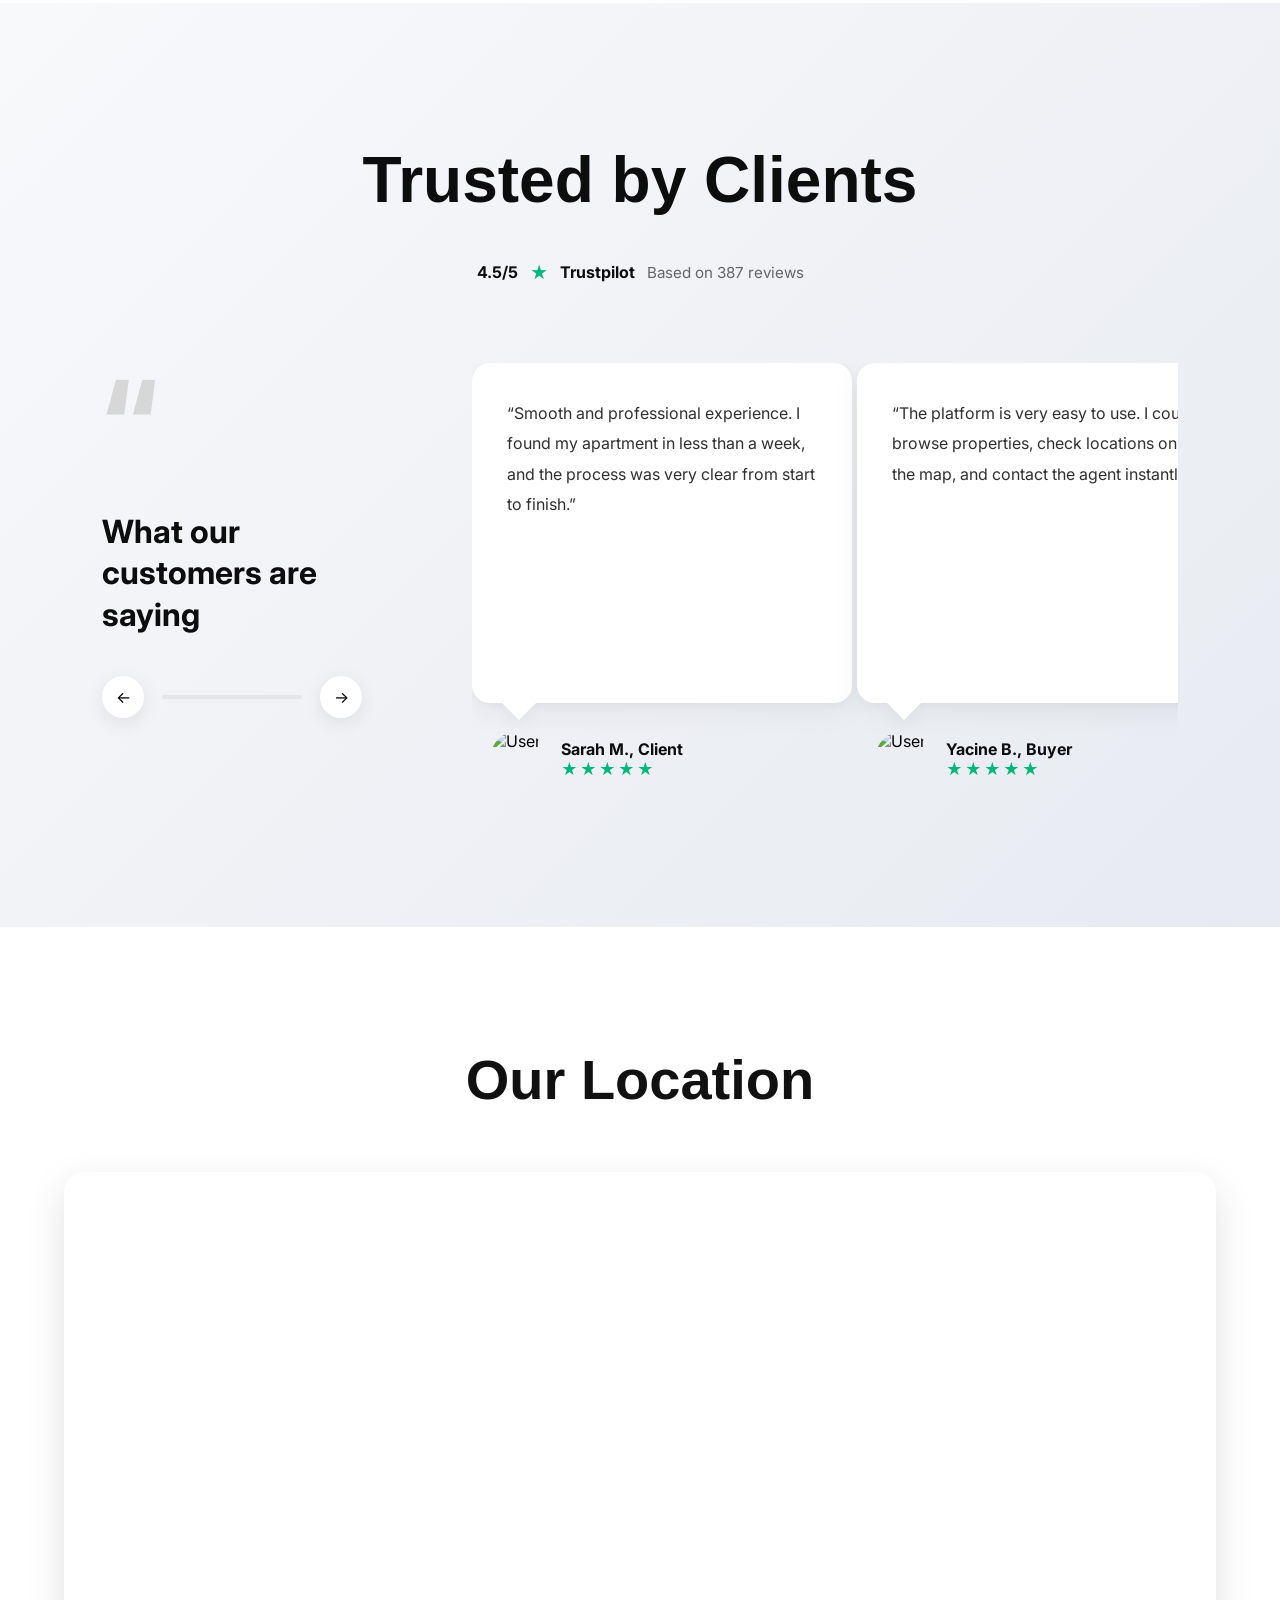
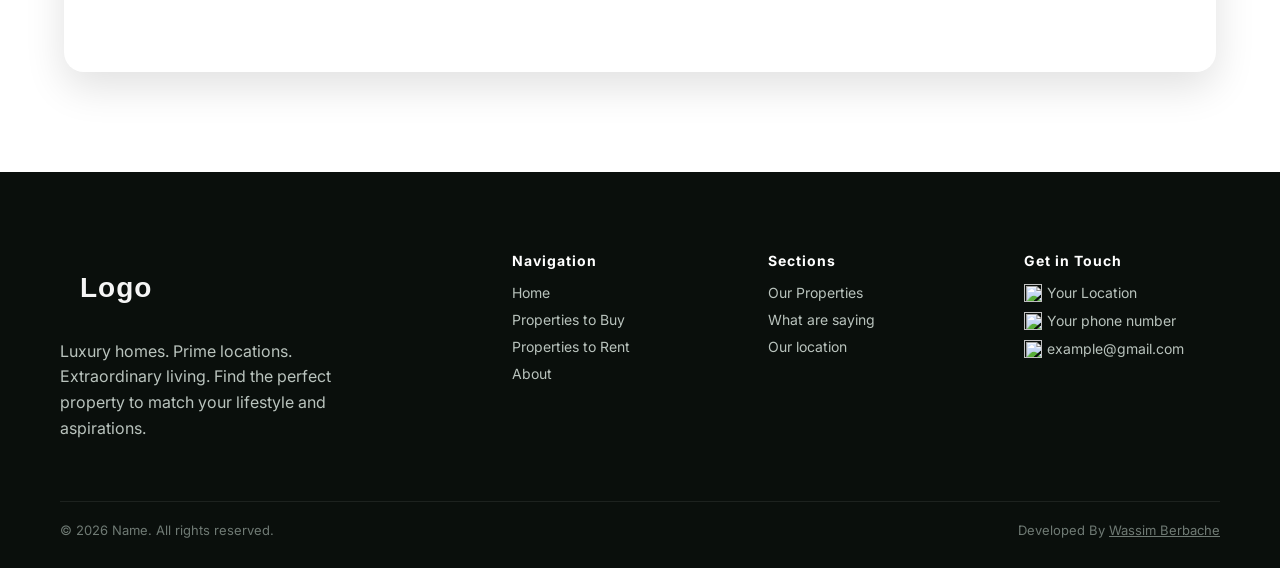
==== commit f610914e: "Add files via upload" ====
--- a/index.html
+++ b/index.html
@@ -331,9 +331,9 @@
         <!-- CONTACT -->
         <div class="col">
             <h3>Get in Touch</h3>
-            <p><img src="location.png">Your Location</p>
-            <p><img src="phone-call.png">Your phone number</p>
-            <p><img src="email.png"> example@gmail.com</p>
+            <p><img src="https://res.cloudinary.com/dshmhktwh/image/upload/v1782559096/location_gdplpj.webp">Your Location</p>
+            <p><img src="https://res.cloudinary.com/dshmhktwh/image/upload/v1782558898/phone-call_mtgdtz.webp">Your phone number</p>
+            <p><img src="https://res.cloudinary.com/dshmhktwh/image/upload/v1782559537/email_pleqmo.webp"> example@gmail.com</p>
         </div>
 
     </div>
--- a/style.css
+++ b/style.css
@@ -148,6 +148,7 @@
     color: #7CFF9A;
     font-family: "Imperial Script",sans-serif;
     font-size: 66px;
+    font-weight: 800;
 }
 
 .left p {
@@ -206,7 +207,7 @@
 /* RIGHT SIDE */
 .right {
     flex: 1;
-    background: url("https://res.cloudinary.com/dshmhktwh/image/upload/v1782458642/67d5b3611e424_cj6sek.jpg")
+    background: url("https://res.cloudinary.com/dshmhktwh/image/upload/v1782557920/67d5b3611e424_1_pblygq.webp")
         center/cover no-repeat;
 
     position: relative;
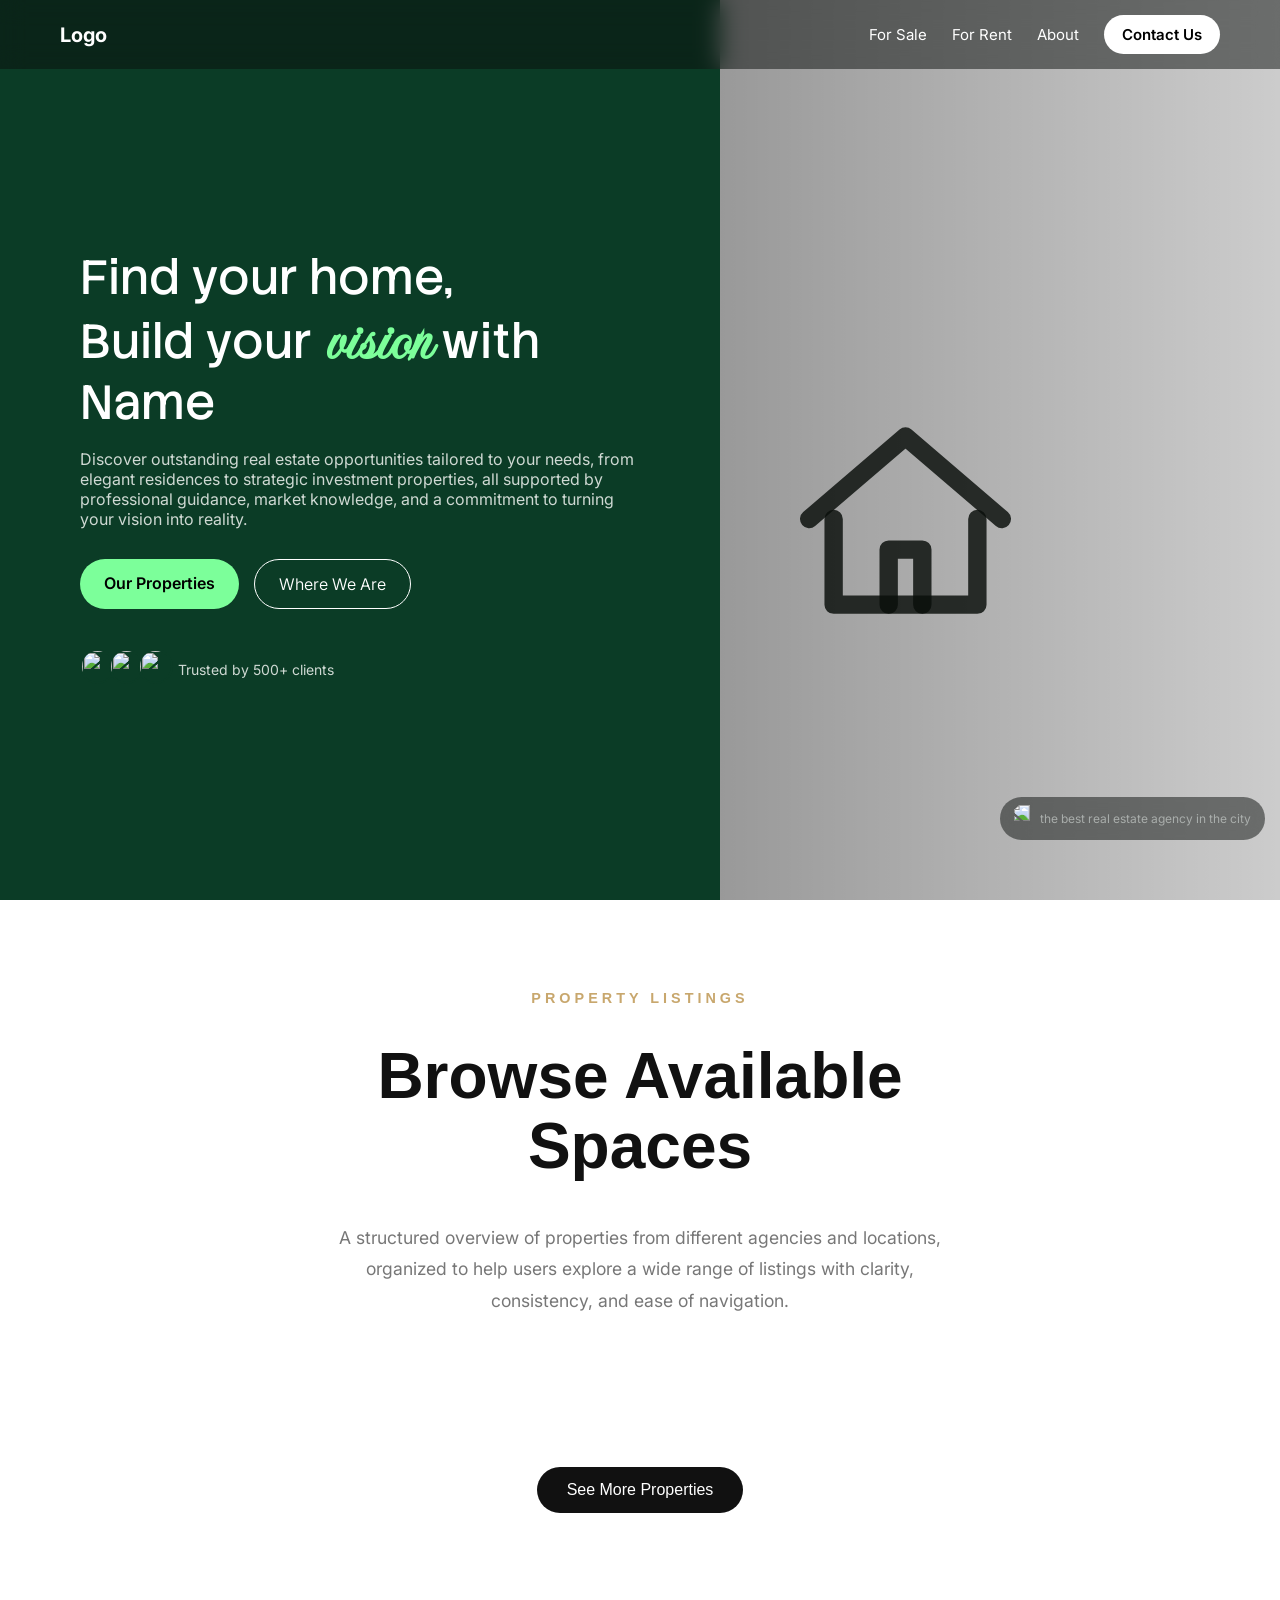
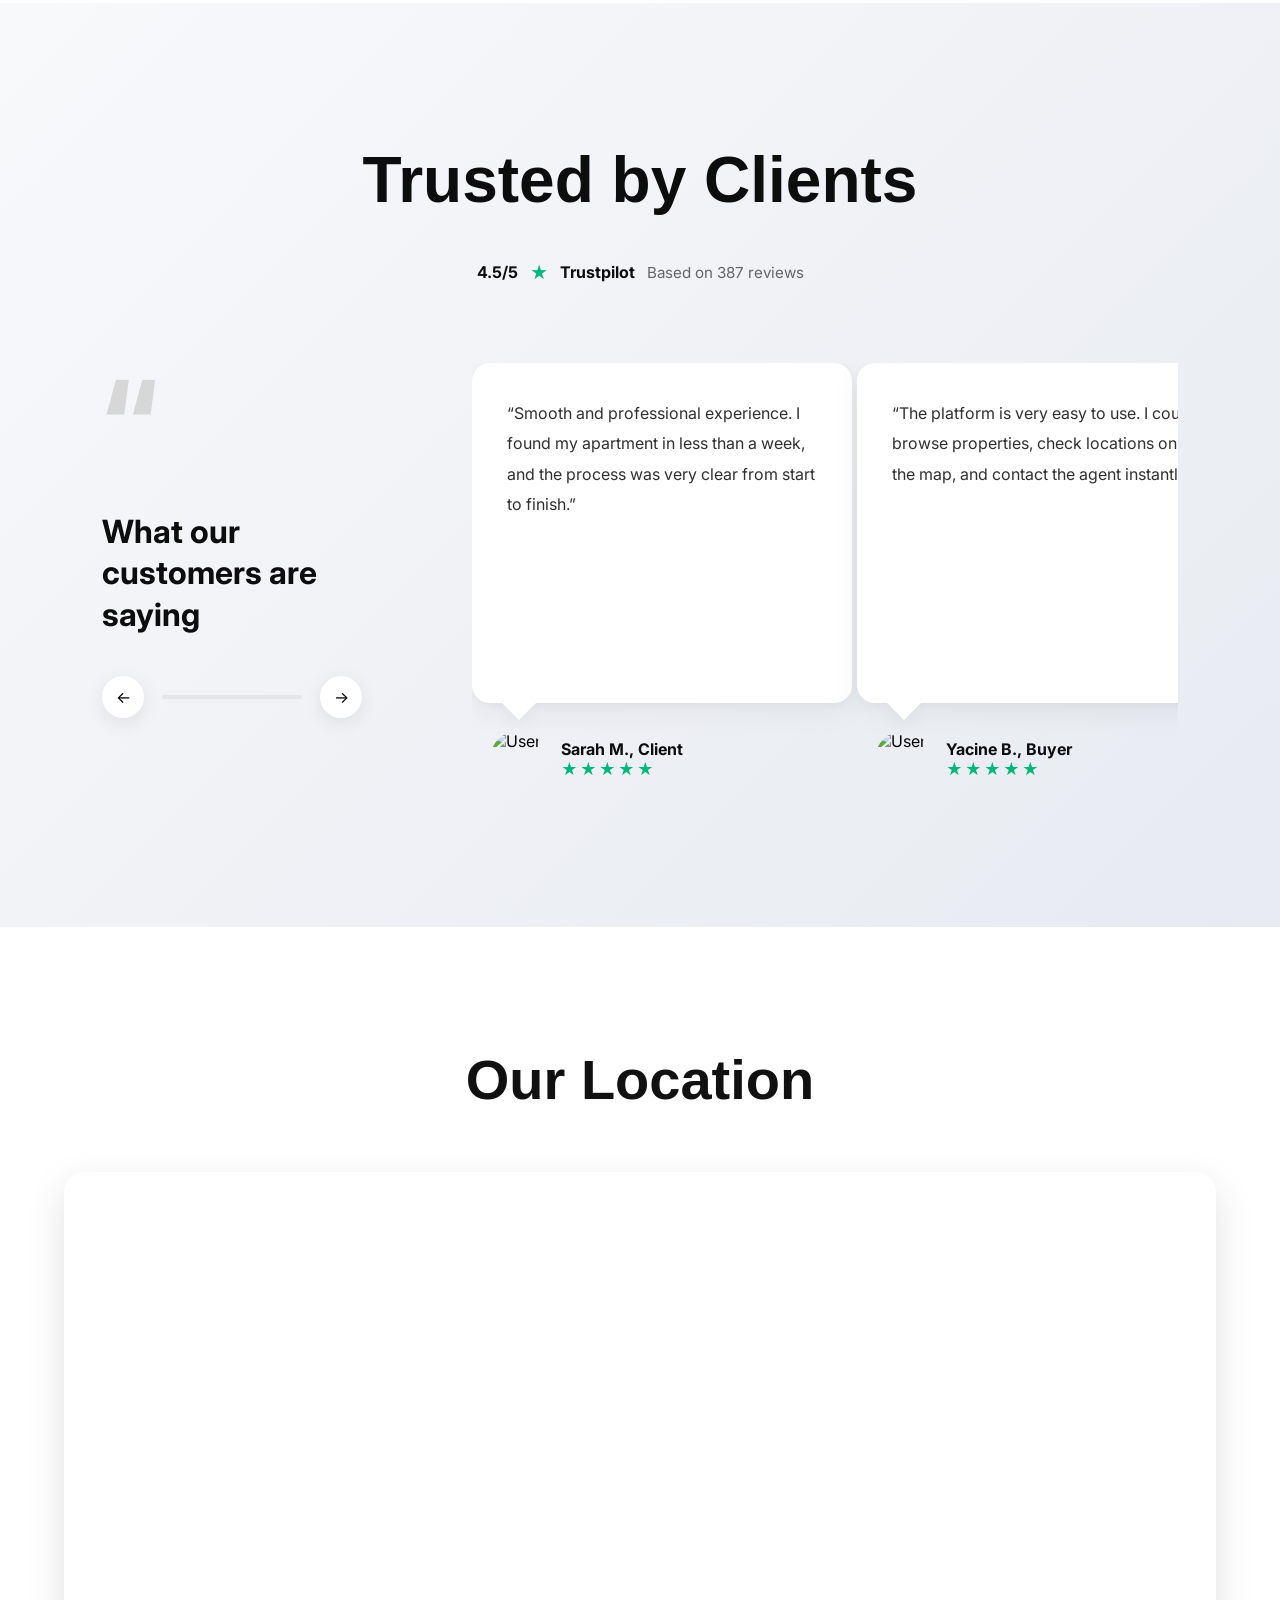
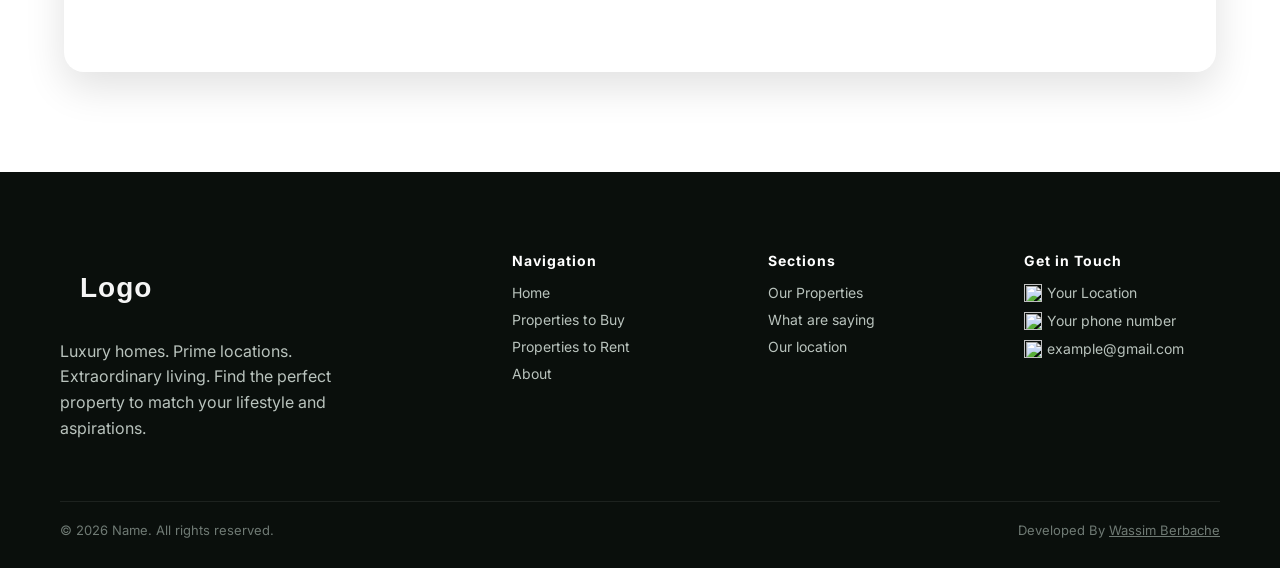
==== commit de0c648d: "Fix HTML encoding issues in index.html" ====
--- a/index.html
+++ b/index.html
@@ -20,8 +20,8 @@
     </button>
 
     <nav class="menu" id="menu">
-        <a href="buy.html" id="buy-link">Properties to Buy</a>
-        <a href="rent.html" id="rent-link">Properties to Rent</a>
+        <a href="buy.html" id="buy-link">For Sale</a>
+        <a href="rent.html" id="rent-link">For Rent</a>
         <a href="about.html" id="about">About</a>
         <a href="mailto:examplek@gmail.com" class="nav-cta" style="color:black;">Contact Us</a>
     </nav>
@@ -348,4 +348,4 @@
 </section>
 <script type="module" src="index.js"></script>
 </body>
-</html>+</html>
--- a/style.css
+++ b/style.css
@@ -138,7 +138,7 @@
 
 .left h1 {
     font-size: 48px;
-    font-weight: 800;
+    font-weight: 400;
     line-height: 1.1;
     margin-top: 10vh;
     font-family: "Stack Sans Text", sans-serif;
@@ -1504,4 +1504,4 @@
         line-height:1.6;
     }
 
-}+}
